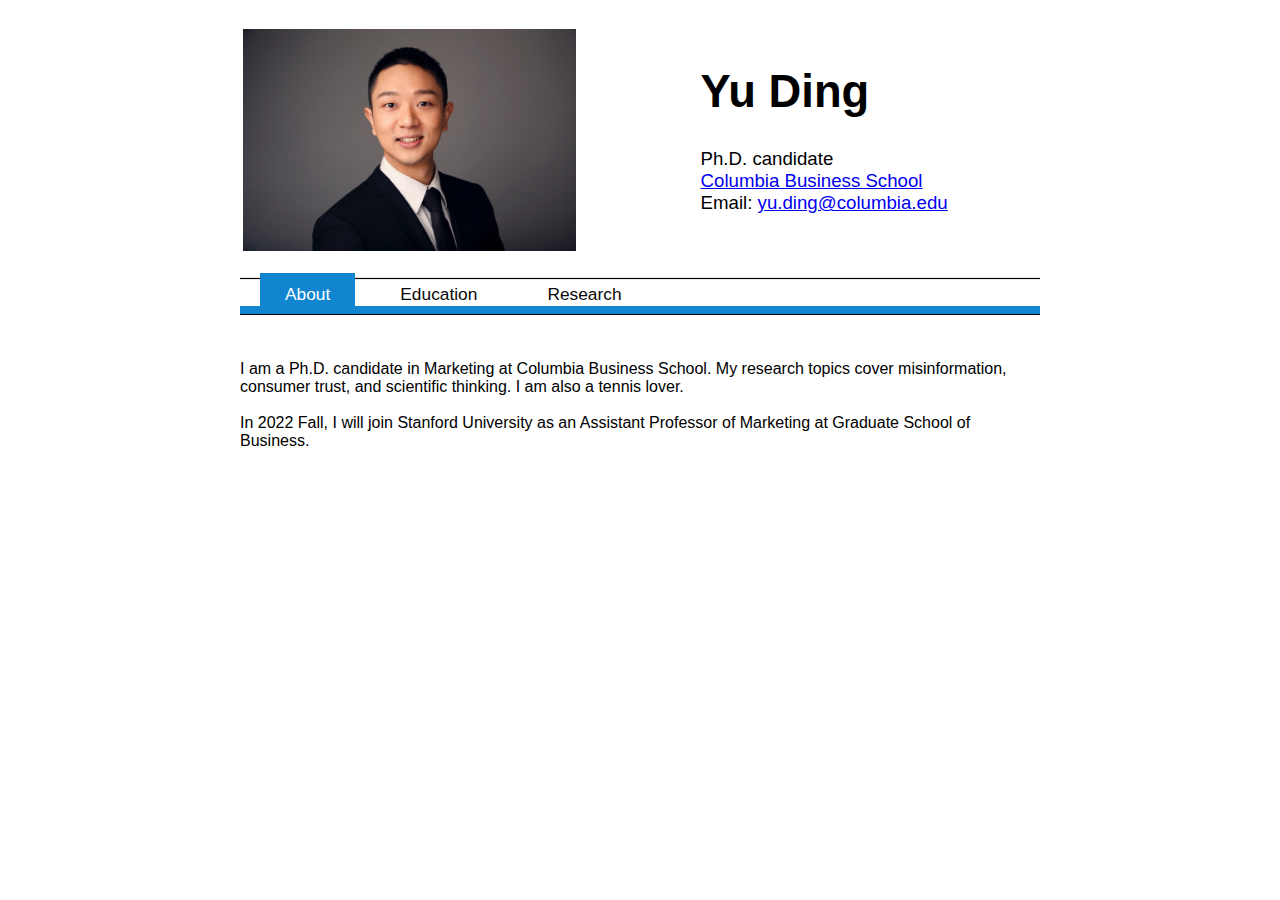
==== index.html @ d60c1169 "Update index.html" ====
<html>
    
<head>
  
<title>Yu Ding: Homepage</title>
<link href="index.css" rel="stylesheet" type="text/css"/>
        
<script type="text/javascript" src="menu.js">  </script>


</head>

<body onload="collectTabs();">

<br>

<table width="100%" align-="center">
    <tr>

        <td>
            <img alt="DY" name="DY" id="DY" description="DY" src="yuding.png" align="center"   height="222.3" width="333.3" hspace="0"/>
        </td>
        
        <td>
        <h1><a name="top">Yu Ding</a></h1>
        <fangda>
        Ph.D. candidate
        <br>
        <a href="http://www8.gsb.columbia.edu/">Columbia Business School</a>
        <br/>
        Email: <a href="mailto:yu.ding@columbia.edu">yu.ding@columbia.edu</a>
        </fangda>
        <br/>

    </td>
</tr>
</table>

<br>


<!--
 #########
 MAIN MENU
 #########
-->

<div id="mainmenu">
    <ul id = "list">
    <li>
        <a href="#About">About</a>
    </li>
    <li>
        <a href="#Education">Education</a>
    </li>
    <li>
        <a href="#Research">Research</a>
    </li>

    </ul>
</div>
<br><br>




<!-- 
 ############  
 MAIN 
 ################## 
-->
<div class="sectionData" id="About">
    
    
  
<br>

I am a Ph.D. candidate in Marketing at Columbia Business School. My research topics cover misinformation, consumer trust, and scientific thinking. I am also a tennis lover.<br>

<br>
    
In 2022 Fall, I will join Stanford University as an Assistant Professor of Marketing at Graduate School of Business.
<br>

<!---
 ##########################
        <a href="me/yuding.pdf">CV</a>
 #########################
-->

</span><br>
<br>

</div>


<!---
 ##########################
        education
 #########################
-->

<div class="sectionData hide" id="Education">


<a name="Education"></a>


<br>Ph.D. in Marketing, Columbia University, 2022 (expected)<br>
<br>M.S. in Statistics, National University of Singapore, 2016<br>
<br>B.B.A. in Marketing (with Honors), Fudan University, 2013<br>



</div> <!-- of education -->


<!--
 ########################
Research
 ########################
-->

<div class="sectionData hide" id="Research">


<h3>Publications</h3>

<b>Ding, Yu</b> and Yan Zhang (2020), "Hiding Gifts Behind the Veil of Vouchers: 
On the Effect of Gift Vouchers Versus Direct Gifts in Conditional Promotions," <i>Journal of Marketing Research</i>, <i>57</i>(4), 739-754.
<br><a href="https://journals.sagepub.com/doi/full/10.1177/0022243720916753">[Find@journal]</a>
<br>

<br><b>Ding, Yu</b> and Krishna Savani (2020), "From Variability to Vulnerability: 
    People Exposed to Greater Variability Judge Wrongdoers More Harshly," <i>Journal of Personality and Social Psychology</i>, <i>118</i>(6), 1101–1117.
<br><a href="https://psycnet.apa.org/record/2020-06449-001">[Find@journal]</a>
<br>

<br><b>Ding, Yu</b>, Wayne S. DeSarbo, Dominique M. Hanssens, Kamel Jedidi, John G. Lynch Jr., and Donald R. Lehmann (2020), 
"The Past, Present, and Future of Measurement and Methods in Marketing Analysis," <i>Marketing Letters</i>, <i>31</i>, 175-186.
<br><a href="https://link.springer.com/article/10.1007/s11002-020-09527-7">[Find@journal]</a>
<br>

<br>Savani, Krishna, Monica Wadhwa, Yukiko Uchida, <b>Yu Ding</b>, and N.V.R. Naidu (2015), "When Norms Loom Larger Than the Self: 
Susceptibility of Preference-Choice Consistency to Normative Influence Across Cultures," <i>Organizational Behavior and Human Decision Processes</i>, <i>129</i>, 70-79.
<br><a href="https://www.sciencedirect.com/science/article/abs/pii/S0749597814000661?via%3Dihub">[Find@journal]</a>
<br>
<br>
<h3>Research in Progress</h3>
* indicates equal authorship <br>

<br><b>Ding, Yu</b>, and Ellie Kyung, "Time Flies Only When the Speed is "Just Right": The U-Shaped Effect of Animation Speed on Perceived Waiting Time," invited revision at <i>Journal of Consumer Research</i>.
<br>
    
<br>Chung, Jaeyeon, <b>Yu Ding</b>, and Ajay Kalra, "I Really Know You: How Influencers Can Establish Authenticity Using Self-Disclosure," invited revision at <i>Journal of Consumer Research</i>.
<br> 
    
<br><b>Ding, Yu*</b>, Jill Xiong*, and Gita V. Johar, "Slim = Luxurious? Product Shape and Consumer Perceptions of Product Luxury," working paper. 
<br>
 
<br><b>Ding, Yu</b>, Gita V. Johar, and Michael. W. Morris, "Religious Homogeneity and Intolerance Can Predict Science Denial," working paper.
<br> 
    
<br><b>Ding, Yu</b> and Gita V. Johar, "Fact-Checking Matters: A Novel Crowdsourcing Approach for Improving the Information Ecosystem," working paper. <b> Job market paper. </b>
<br> 
    
<br><b>Ding, Yu</b>, Elizabeth M.S. Friedman, and Donald R. Lehmann, "The Second-Best Option," work in progress.
<br>  
    
<br><b>Ding, Yu</b>, Zheshuai Yang, and Ran Kivetz, "The Backfire Effect of Quantity Promotion," work in progress.
<br>  
<br>
<br> 
<br>  
<br>  

</div>
    
</body>



<script>
  (function(i,s,o,g,r,a,m){i['GoogleAnalyticsObject']=r;i[r]=i[r]||function(){
  (i[r].q=i[r].q||[]).push(arguments)},i[r].l=1*new Date();a=s.createElement(o),
  m=s.getElementsByTagName(o)[0];a.async=1;a.src=g;m.parentNode.insertBefore(a,m)
  })(window,document,'script','//www.google-analytics.com/analytics.js','ga');
  ga('create', 'UA-72792873-1', 'auto');
  ga('send', 'pageview');
</script>


</html>
---- index.css ----
body {
  font-family: Helvetica, Arial, sans-serif;
  text-align: left;
  direction: ltr;
  width: 800px;
  margin-left: auto;
  margin-right: auto;
  font-size: 12pt;
}

#logo img {
    display:block;
    margin:0px auto;
}

h1 {
    font-color: #660033;
  font-variant: normal;
  font-weight: bold;
  font-size: 34pt;
  text-align: left;
  font-family: Helvetica, Arial, sans-serif;
}

fangda {
  font-color: #660033;
  font-variant: normal;
  font-size: 14pt;
  text-align: left;
  font-family: Helvetica, Arial, sans-serif;

}


h4 {
  font-color: #660033;
  font-variant: normal;
  font-weight: bold;
  font-size: 18pt;
  text-align: left;
}


h3 {
  font-variant: normal;
  font-size: 16pt;
  text-align: left;
  color: #1185CF;
  border-bottom: 1px solid #36322f;
}


.subtitle {
  font-variant: normal;
  font-weight: normal;
  font-size: 14pt;
  text-align: left;
  color: #1185CF; 
  padding-bottom: 1px;
}


.smalltitle {
  font-variant: normal;
  font-weight: normal;
  font-size: 14pt;
  text-align: left;
  color: #1185CF; 
  padding-bottom: 1px;
}

.talk {
  font-variant: normal;
  font-weight: normal;
  text-align: left;
  color: #1185CF; 
}

.myinfo{
    font-size:17pt;
    /*font-weight: bold;*/
}

.material{
    font-size:20pt;
    /*font-weight:bold;*/
}

.licaption{
 font-weight: bold;
 font-size:14pt;
}


li {
  margin-bottom: 10px;
}


blockquote {
  width: 650px;
} 


/* special message */
div.announce {
    border:solid 1px black;
    width:60%;
    margin:20px auto;
    padding:0px 20px;
}

div.announce h1 {
    color:#ff0000;
    font-weight:bold;
    border-bottom:solid 1px #bbbbbb;
}

div.announce h2 {
    color:#ff0000;
    font-weight:bold;
    border-bottom:solid 1px #bbbbbb;
}

p.announce-important {
    font-weight:bold;
}

div.announce span {
    display:block;
}

div.indent {
    margin-left: 3em;
}

div.sectionData.hide { 
display: none; 
}


table.black {
    color: black;
    border: 0;
    cellspacing: 0;
    cellpadding: 3;
    width: 750;
}

table.red, table.red a {
    color: red;
    border: 0;
    cellspacing: 0;
    cellpadding: 3;
    width: 750;
    font-size: 20px;
    background-color: lightgrey;
    
}

a.no_underscore {
    text-decoration:none;
}

ul.NoIndentNoBullet {
    margin-left: 15px;
    padding-left: 0px;
}



#mainmenu {
  border: none;
  border: 0px;
  margin: 0px;
  padding: 0px;
  font-size: 14px;
  color: #8e8e8e;
  width: auto;
}
#mainmenu > ul {
  margin-top: 6px !important;
}
#mainmenu ul {
  background: white; 
  border-top: 1px solid black; 
  -webkit-box-shadow: inset 0 1px 0 #e9e9e9, 0 1px 0 #1185CF, 0 2px 0 #1185CF, 0 8px 0 #1185CF, 0 9px 0 #000000, 0 -1px 1px rgba(0, 0, 0, 0.1);
  -moz-box-shadow: inset 0 1px 0 #e9e9e9, 0 1px 0 #1185CF, 0 2px 0 #1185CF, 0 8px 0 #1185CF, 0 9px 0 #000000, 0 -1px 1px rgba(0, 0, 0, 0.1);
  box-shadow: inset 0 1px 0 #e9e9e9, 0 1px 0 #1185CF, 0 2px 0 #1185CF, 0 8px 0 #1185CF, 0 9px 0 #000000, 0 -1px 1px rgba(0, 0, 0, 0.1);
  height: 27px;
  list-style: none;
  margin: 0;
  padding: 0;
}

#mainmenu li {
  float: left;
  padding-left: 20px;
}

#mainmenu li a {
  color: #070708;
  display: block;
font-size: 13pt;
  line-height: 30px;
  padding: 0px 25px;
  text-align: center;
  text-decoration: none;
}
#mainmenu li a:hover {
  color: #1185CF;
  text-decoration: none;
}

#mainmenu li:hover > ul {
  display: block;
}

#mainmenu p {
  clear: left;
}

#mainmenu li a.selected  {
  background: #1185CF;
  -webkit-box-shadow: 0 -4px 0 #1185CF, 0 -6px 0 #1185CF;
  -moz-box-shadow: 0 -4px 0 #1185CF, 0 -6px 0 #1185CF;
  box-shadow: 0 -4px 0 #1185CF, 0 -6px 0 #1185CF;
  color: #ffffff;
}
#mainmenu .active > a:hover {
  color: white;
}
table.spacing {
    border-spacing: 10px;
}
tr.bordertr td {
    border-bottom: dashed` 1px black;
}
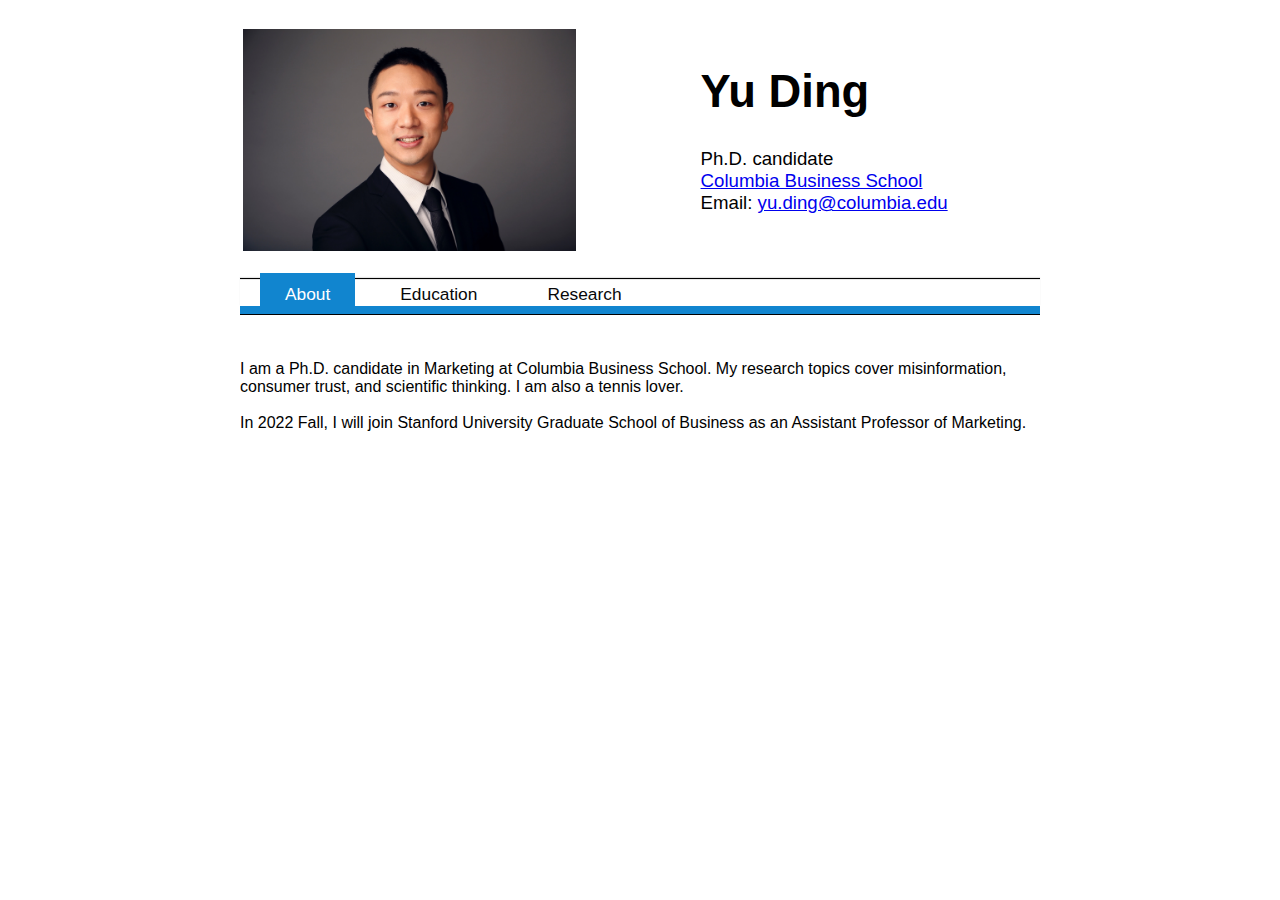
==== commit 0eb03453: "Update index.html" ====
--- a/index.html
+++ b/index.html
@@ -80,7 +80,7 @@
 
 <br>
     
-In 2022 Fall, I will join Stanford University as an Assistant Professor of Marketing at Graduate School of Business.
+In 2022 Fall, I will join Stanford University Graduate School of Business as an Assistant Professor of Marketing.
 <br>
 
 <!---
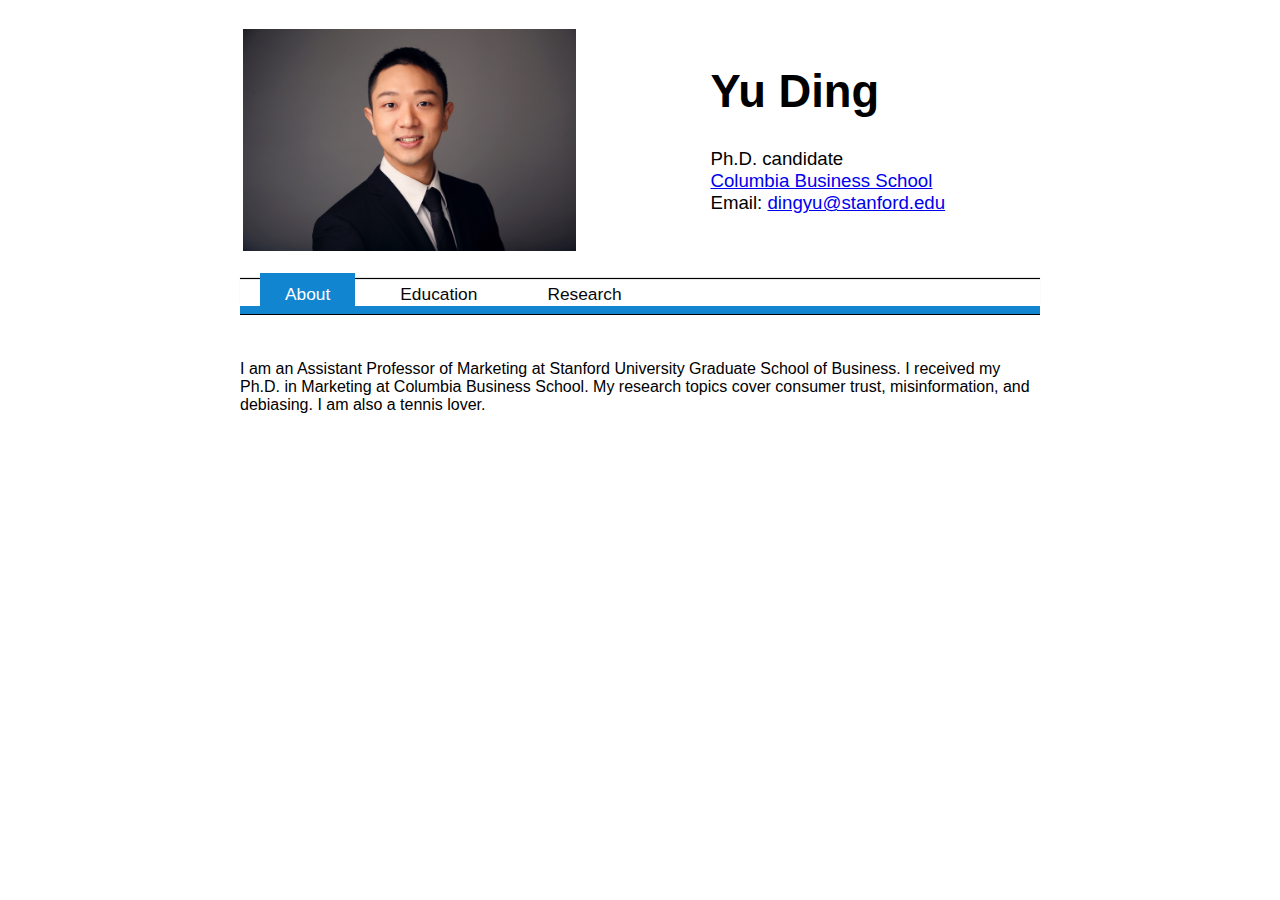
==== commit 84e1c406: "Update index.html" ====
--- a/index.html
+++ b/index.html
@@ -27,9 +27,9 @@
         <fangda>
         Ph.D. candidate
         <br>
-        <a href="http://www8.gsb.columbia.edu/">Columbia Business School</a>
+        <a href="https://www.gsb.stanford.edu/">Columbia Business School</a>
         <br/>
-        Email: <a href="mailto:yu.ding@columbia.edu">yu.ding@columbia.edu</a>
+        Email: <a href="mailto:dingyu@stanford.edu">dingyu@stanford.edu</a>
         </fangda>
         <br/>
 
@@ -76,11 +76,8 @@
   
 <br>
 
-I am a Ph.D. candidate in Marketing at Columbia Business School. My research topics cover misinformation, consumer trust, and scientific thinking. I am also a tennis lover.<br>
+I am an Assistant Professor of Marketing at Stanford University Graduate School of Business. I received my Ph.D. in Marketing at Columbia Business School. My research topics cover consumer trust, misinformation, and debiasing. I am also a tennis lover.<br>
 
-<br>
-    
-In 2022 Fall, I will join Stanford University Graduate School of Business as an Assistant Professor of Marketing.
 <br>
 
 <!---
@@ -107,7 +104,7 @@
 <a name="Education"></a>
 
 
-<br>Ph.D. in Marketing, Columbia University, 2022 (expected)<br>
+<br>Ph.D. in Marketing, Columbia University, 2022<br>
 <br>M.S. in Statistics, National University of Singapore, 2016<br>
 <br>B.B.A. in Marketing (with Honors), Fudan University, 2013<br>
 
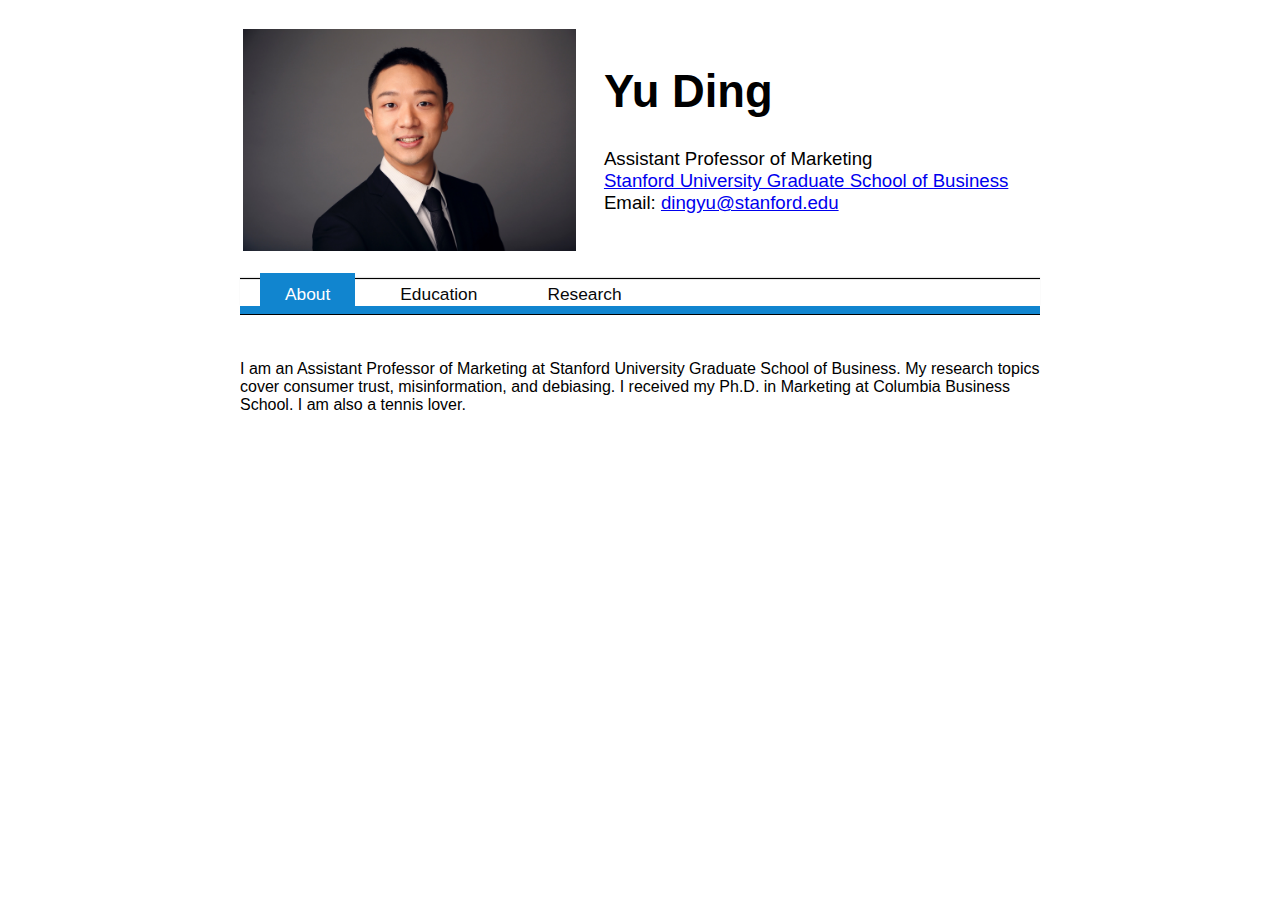
==== commit de531c40: "Update index.html" ====
--- a/index.html
+++ b/index.html
@@ -25,9 +25,9 @@
         <td>
         <h1><a name="top">Yu Ding</a></h1>
         <fangda>
-        Ph.D. candidate
+        Assistant Professor of Marketing
         <br>
-        <a href="https://www.gsb.stanford.edu/">Columbia Business School</a>
+        <a href="https://www.gsb.stanford.edu/faculty-research/faculty/yu-ding">Stanford University Graduate School of Business</a>
         <br/>
         Email: <a href="mailto:dingyu@stanford.edu">dingyu@stanford.edu</a>
         </fangda>
@@ -76,7 +76,7 @@
   
 <br>
 
-I am an Assistant Professor of Marketing at Stanford University Graduate School of Business. I received my Ph.D. in Marketing at Columbia Business School. My research topics cover consumer trust, misinformation, and debiasing. I am also a tennis lover.<br>
+I am an Assistant Professor of Marketing at Stanford University Graduate School of Business. My research topics cover consumer trust, misinformation, and debiasing. I received my Ph.D. in Marketing at Columbia Business School. I am also a tennis lover.<br>
 
 <br>
 
@@ -105,6 +105,7 @@
 
 
 <br>Ph.D. in Marketing, Columbia University, 2022<br>
+<br>M.Phl. in Marketing, Columbia University, 2019<br>
 <br>M.S. in Statistics, National University of Singapore, 2016<br>
 <br>B.B.A. in Marketing (with Honors), Fudan University, 2013<br>
 
@@ -144,28 +145,24 @@
 <br><a href="https://www.sciencedirect.com/science/article/abs/pii/S0749597814000661?via%3Dihub">[Find@journal]</a>
 <br>
 <br>
-<h3>Research in Progress</h3>
+<h3>Working Papers</h3>
 * indicates equal authorship <br>
 
-<br><b>Ding, Yu</b>, and Ellie Kyung, "Time Flies Only When the Speed is "Just Right": The U-Shaped Effect of Animation Speed on Perceived Waiting Time," invited revision at <i>Journal of Consumer Research</i>.
+<br><b>Ding, Yu</b>, and Ellie Kyung, "Time Flies Only When the Speed is "Just Right": The U-Shaped Effect of Animation Speed on Perceived Waiting Time".
 <br>
     
-<br>Chung, Jaeyeon, <b>Yu Ding</b>, and Ajay Kalra, "I Really Know You: How Influencers Can Establish Authenticity Using Self-Disclosure," invited revision at <i>Journal of Consumer Research</i>.
+<br>Chung, Jaeyeon, <b>Yu Ding</b>, and Ajay Kalra, "I Really Know You: How Influencers Can Establish Authenticity Using Self-Disclosure".
 <br> 
     
-<br><b>Ding, Yu*</b>, Jill Xiong*, and Gita V. Johar, "Slim = Luxurious? Product Shape and Consumer Perceptions of Product Luxury," working paper. 
+<br><b>Ding, Yu*</b>, Jill Xiong*, and Gita V. Johar, "Slim = Luxurious? Product Shape and Consumer Perceptions of Product Luxury". 
 <br>
  
-<br><b>Ding, Yu</b>, Gita V. Johar, and Michael. W. Morris, "Religious Homogeneity and Intolerance Can Predict Science Denial," working paper.
+<br><b>Ding, Yu</b>, Gita V. Johar, and Michael. W. Morris, "Religious Homogeneity and Intolerance Can Predict Science Denial".
 <br> 
     
-<br><b>Ding, Yu</b> and Gita V. Johar, "Fact-Checking Matters: A Novel Crowdsourcing Approach for Improving the Information Ecosystem," working paper. <b> Job market paper. </b>
+<br><b>Ding, Yu</b> and Gita V. Johar, "Fact-Checking Matters: A Novel Crowdsourcing Approach for Improving the Information Ecosystem". </b>
 <br> 
-    
-<br><b>Ding, Yu</b>, Elizabeth M.S. Friedman, and Donald R. Lehmann, "The Second-Best Option," work in progress.
-<br>  
-    
-<br><b>Ding, Yu</b>, Zheshuai Yang, and Ran Kivetz, "The Backfire Effect of Quantity Promotion," work in progress.
+
 <br>  
 <br>
 <br> 
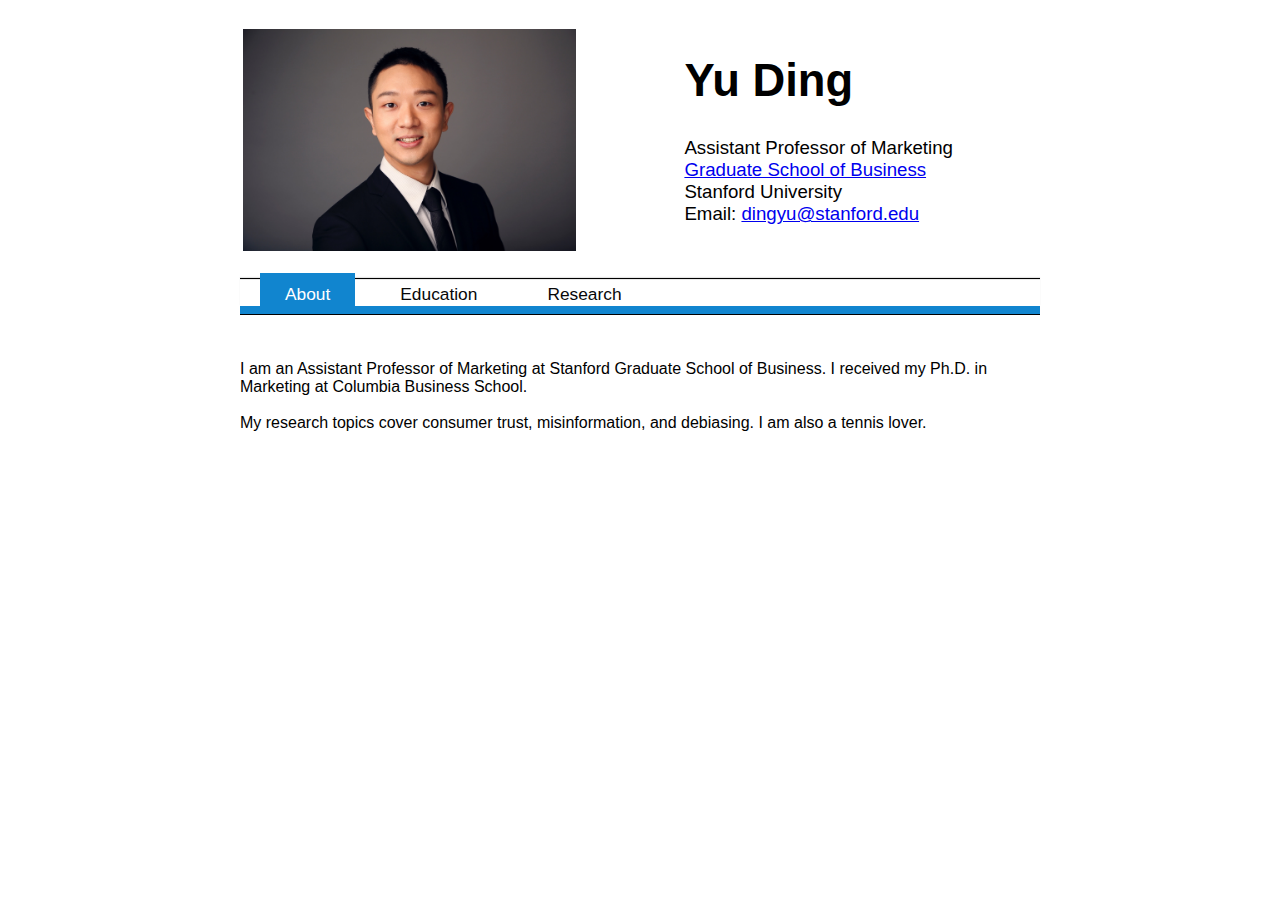
==== commit cf0c4af0: "Update index.html" ====
--- a/index.html
+++ b/index.html
@@ -27,7 +27,9 @@
         <fangda>
         Assistant Professor of Marketing
         <br>
-        <a href="https://www.gsb.stanford.edu/faculty-research/faculty/yu-ding">Stanford University Graduate School of Business</a>
+        <a href="https://www.gsb.stanford.edu/faculty-research/faculty/yu-ding">Graduate School of Business</a>
+        <br>
+        Stanford University
         <br/>
         Email: <a href="mailto:dingyu@stanford.edu">dingyu@stanford.edu</a>
         </fangda>
@@ -76,7 +78,10 @@
   
 <br>
 
-I am an Assistant Professor of Marketing at Stanford University Graduate School of Business. My research topics cover consumer trust, misinformation, and debiasing. I received my Ph.D. in Marketing at Columbia Business School. I am also a tennis lover.<br>
+I am an Assistant Professor of Marketing at Stanford Graduate School of Business. I received my Ph.D. in Marketing at Columbia Business School. <br>
+    
+<br>
+My research topics cover consumer trust, misinformation, and debiasing. I am also a tennis lover.
 
 <br>
 
